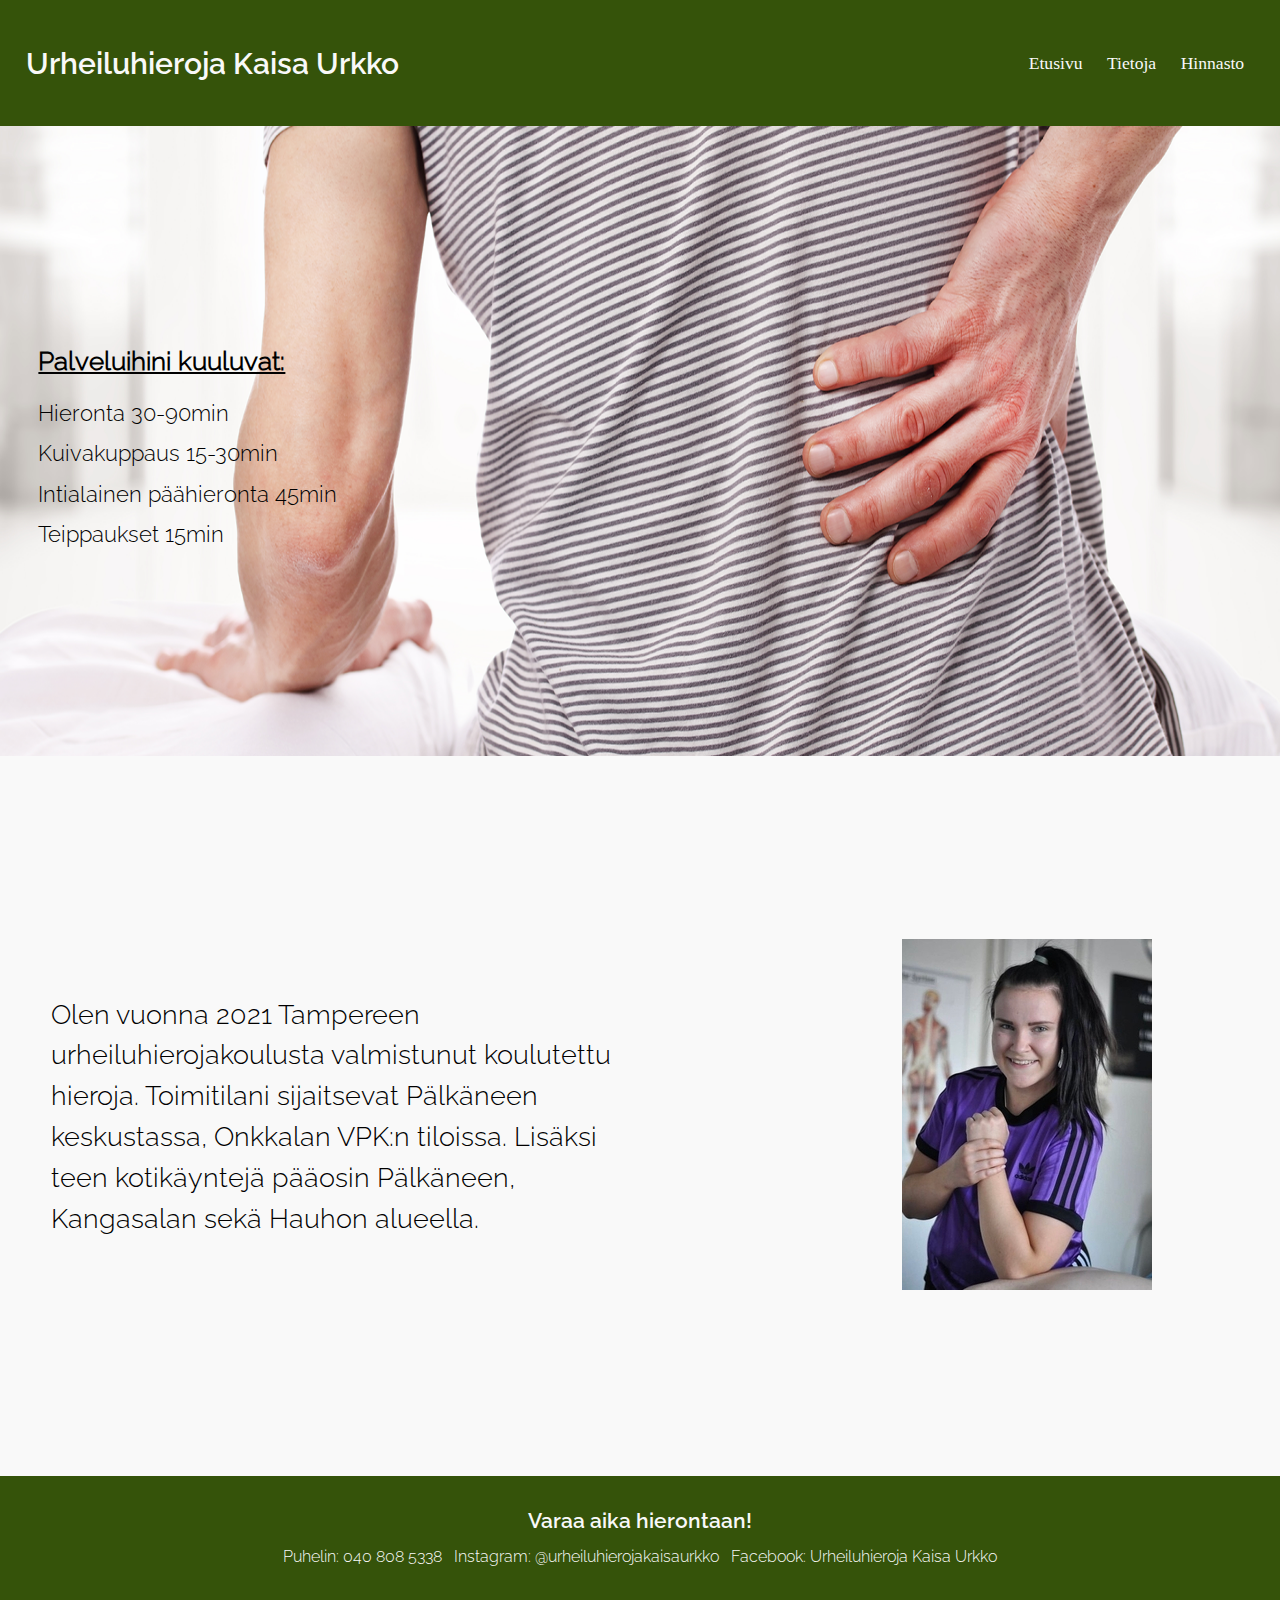
==== index.html @ a1ca1c5d "First update" ====
<!DOCTYPE html>
<html>
    <head>
        <meta name="viewport" content="width=device-width, initial-scale=1.0">
        <link rel="stylesheet" href="styles.css">
        <title>Urheiluhieroja Kaisa Urkko</title>
    </head>
    <body>
        <div id="navBar">
            <h1 id="main-title">Urheiluhieroja Kaisa Urkko</h1>
                <div id="navBarItems">
                    <a class="active" href="./index.html" id="navBarItem">Etusivu</a>
                    <a href="./Tietoja.html" id="navBarItem";>Tietoja</a>
                    <a href="./Hinnasto.html" id="navBarItem" >Hinnasto</a>
                </div>
        </div>
        <div id="banner">
            <div id="banner-list">
                <h3 id="banner-list-title"><u>Palveluihini kuuluvat:</u></h3>
                <p id="banner-list-text">Hieronta 30-90min<br>Kuivakuppaus 15-30min<br>Intialainen päähieronta 45min<br>Teippaukset 15min</p>
            </div>
        </div>
        <div id="text-area">
            <p id="left-text">Olen vuonna 2021 Tampereen urheiluhierojakoulusta valmistunut koulutettu hieroja. Toimitilani sijaitsevat Pälkäneen keskustassa, Onkkalan VPK:n tiloissa. Lisäksi teen kotikäyntejä pääosin Pälkäneen, Kangasalan sekä Hauhon alueella.</p>
            <div id="kaisa-photo">
                <img src="img/kaisa-1.jpg" alt="">
            </div>
        </div>
        <div id="footer">
            <div id="footer-text">
                <h3 id="footer-title">Varaa aika hierontaan!</h3>
                <p id="footer-text-items">Puhelin: 040 808 5338&nbsp&nbsp&nbspInstagram: @urheiluhierojakaisaurkko&nbsp&nbsp&nbspFacebook: Urheiluhieroja Kaisa Urkko</p>
            </div>
        </div>
    </body>
</html>
---- styles.css ----
* {
    margin: 0;
    padding: 0;
}

@media only screen and (min-width: 767px) {
    #navBar {
        width: 100%;
        height: 10vh;
        background-color: #35530a;
        display: table;
    }

    #main-title {
        display: table-cell;
        vertical-align: middle;
        padding-inline-start: 2.2vw;
        font-size: 1.6rem;
        min-width: 50vw;
        font-family: raleway_semibold;
        color: #f9f9f9;
    }
    
    #navBarItems {
        display: table-cell;
        vertical-align: middle;
        text-align: right;
        padding-inline-end: 2.2vw;
    }

    #navBarItem {
        padding-inline: 0.8vw;
        color: #f9f9f9;
        text-decoration: none;
    }

    #banner {
        background-image: url(img/banner-photo.png);
        background-size: 100% 110%;
        width: 100%;
        height: 40vh;
        display: table;
    }

    #banner-list {
        display: table-cell;
        vertical-align: middle;
        text-align: left;
        padding-inline-start: 3vw;
        line-height: 180%;
        font-size: 1.2rem;
        font-family: raleway_light;
    }

    #banner-list-title {
        line-height: 250%;
    }

    #text-area {
        background-color: #f9f9f9;
        width: 100%;
        height: 60vh;
        display: table;
        table-layout: fixed;
    }

    #left-text {
        display: table-cell;
        vertical-align: middle;
        text-align: left;
        padding-inline-start: 4vw;
        line-height: 150%;
        font-size: 1.5rem;
        font-family: raleway_light;
        width: 45%;
    }

    #kaisa-photo {
        display: table-cell;
        vertical-align: middle;
        text-align: right;
        padding-inline-end: 10vw;
        object-position: center;
    }

    #footer {
        display: table;
        width: 100%;
        height: 10vh;
        background-color: #35530a;
        font-family: raleway_light;
    }

    #footer-text {
        display: table-cell;
        text-align: center;
        vertical-align: middle;
        padding-block-end: 2vh;
        font-size: 1rem;
        color: #f9f9f9;
    }

    #footer-title {
        line-height: 250%;
        font-family: raleway_semibold;
        font-size: 1.2rem;
    }

}

@media only screen and (min-width: 1279px) {
    #navBar {
        width: 100%;
        height: 14vh;
        background-color: #35530a;
        display: table;
    }

    #main-title {
        display: table-cell;
        vertical-align: middle;
        padding-inline-start: 2vw;
        font-size: 1.9rem;
        min-width: 50vw;
        font-family: raleway_semibold;
        color: #f9f9f9;
    }
    
    #navBarItems {
        display: table-cell;
        vertical-align: middle;
        text-align: right;
        padding-inline-end: 2vw;
    }

    #navBarItem {
        padding-inline: 0.8vw;
        color: #f9f9f9;
        text-decoration: none;
        font-size: 1.1rem;
    }

    #banner {
        background-image: url(img/banner-photo.png);
        background-size: 100% 120%;
        width: 100%;
        height: 70vh;
        display: table;
    }

    #banner-list {
        display: table-cell;
        vertical-align: middle;
        text-align: left;
        padding-inline-start: 3vw;
        line-height: 180%;
        font-size: 1.4rem;
        font-family: raleway_light;
    }

    #banner-list-title {
        line-height: 250%;
    }

    #text-area {
        background-color: #f9f9f9;
        width: 100%;
        height: 80vh;
        display: table;
        table-layout: fixed;
    }

    #left-text {
        display: table-cell;
        vertical-align: middle;
        text-align: left;
        padding-inline-start: 4vw;
        line-height: 150%;
        font-size: 1.7rem;
        font-family: raleway_light;
        width: 45%;
    }

    #kaisa-photo {
        display: table-cell;
        vertical-align: middle;
        text-align: right;
        padding-inline-end: 10vw;
        object-position: center;
    }

    #footer {
        display: table;
        width: 100%;
        height: 14vh;
        background-color: #35530a;
        font-family: raleway_light;
    }

    #footer-text {
        display: table-cell;
        text-align: center;
        vertical-align: middle;
        font-size: 1.rem;
        color: #f9f9f9;
    }

    #footer-title {
        line-height: 250%;
        font-family: raleway_semibold;
        font-size: 1.3rem;
    }
}

@media only screen and (min-width: 1439px) {
    #navBar {
        width: 100%;
        height: 12vh;
        background-color: #35530a;
        display: table;
    }

    #main-title {
        display: table-cell;
        vertical-align: middle;
        padding-inline-start: 2vw;
        font-size: 2rem;
        min-width: 50vw;
        font-family: raleway_semibold;
        color: #f9f9f9;
    }
    
    #navBarItems {
        display: table-cell;
        vertical-align: middle;
        text-align: right;
        padding-inline-end: 2vw;
    }

    #navBarItem {
        padding-inline: 0.8vw;
        color: #f9f9f9;
        text-decoration: none;
        font-size: 1.2rem;
    }

    #banner {
        background-image: url(img/banner-photo.png);
        background-size: 100% 120%;
        width: 100%;
        height: 60vh;
        display: table;
    }

    #banner-list {
        display: table-cell;
        vertical-align: middle;
        text-align: left;
        padding-inline-start: 3vw;
        line-height: 180%;
        font-size: 1.7rem;
        font-family: raleway_light;
    }

    #banner-list-title {
        line-height: 250%;
    }

    #text-area {
        background-color: #f9f9f9;
        width: 100%;
        height: 60vh;
        display: table;
        table-layout: fixed;
    }

    #left-text {
        display: table-cell;
        vertical-align: middle;
        text-align: left;
        padding-inline-start: 4vw;
        line-height: 150%;
        font-size: 1.8rem;
        font-family: raleway_light;
        width: 45%;
    }

    #kaisa-photo {
        display: table-cell;
        vertical-align: middle;
        text-align: right;
        padding-inline-end: 10vw;
        object-position: center;
    }

    #footer {
        display: table;
        width: 100%;
        height: 10vh;
        background-color: #35530a;
        font-family: raleway_light;
    }

    #footer-text {
        display: table-cell;
        text-align: center;
        vertical-align: middle;
        font-size: 1rem;
        color: #f9f9f9;
    }

    #footer-title {
        line-height: 250%;
        font-family: raleway_semibold;
        font-size: 1.2rem;
    }
}

@media only screen and (min-width: 1919px) {
    #navBar {
        width: 100%;
        height: 14vh;
        background-color: #35530a;
        display: table;
    }

    #main-title {
        display: table-cell;
        vertical-align: middle;
        padding-inline-start: 2vw;
        font-size: 2.4rem;
        min-width: 50vw;
        font-family: raleway_semibold;
        color: #f9f9f9;
    }
    
    #navBarItems {
        display: table-cell;
        vertical-align: middle;
        text-align: right;
        padding-inline-end: 2vw;
    }

    #navBarItem {
        padding-inline: 0.8vw;
        color: #f9f9f9;
        text-decoration: none;
        font-size: 1.5rem;
    }

    #banner {
        background-image: url(img/banner-photo.png);
        background-size: 100% 120%;
        width: 100%;
        height: 60vh;
        display: table;
    }

    #banner-list {
        display: table-cell;
        vertical-align: middle;
        text-align: left;
        padding-inline-start: 3vw;
        line-height: 180%;
        font-size: 2.2rem;
        font-family: raleway_light;
    }

    #banner-list-title {
        line-height: 250%;
    }

    #text-area {
        background-color: #f9f9f9;
        width: 100%;
        height: 50vh;
        display: table;
        table-layout: fixed;
    }

    #left-text {
        display: table-cell;
        vertical-align: middle;
        text-align: left;
        padding-inline-start: 4vw;
        line-height: 150%;
        font-size: 2.3rem;
        font-family: raleway_light;
        width: 45%;
    }

    #kaisa-photo {
        display: table-cell;
        vertical-align: middle;
        text-align: right;
        padding-inline-end: 10vw;
        object-position: center;
    }

    #footer {
        display: table;
        width: 100%;
        height: 14vh;
        background-color: #35530a;
        font-family: raleway_light;
    }

    #footer-text {
        display: table-cell;
        text-align: center;
        vertical-align: middle;
        font-size: 1.4rem;
        color: #f9f9f9;
    }

    #footer-title {
        line-height: 250%;
        font-family: raleway_semibold;
        font-size: 1.8rem;
    }
}

/* Fonts */

@font-face {
    font-family: 'raleway_light';
    src: url('fonts/raleway_font/static/Raleway-Light.ttf');
}

@font-face {
    font-family: 'raleway_semibold';
    src: url('/fonts/raleway_font/static/Raleway-SemiBold.ttf');
}
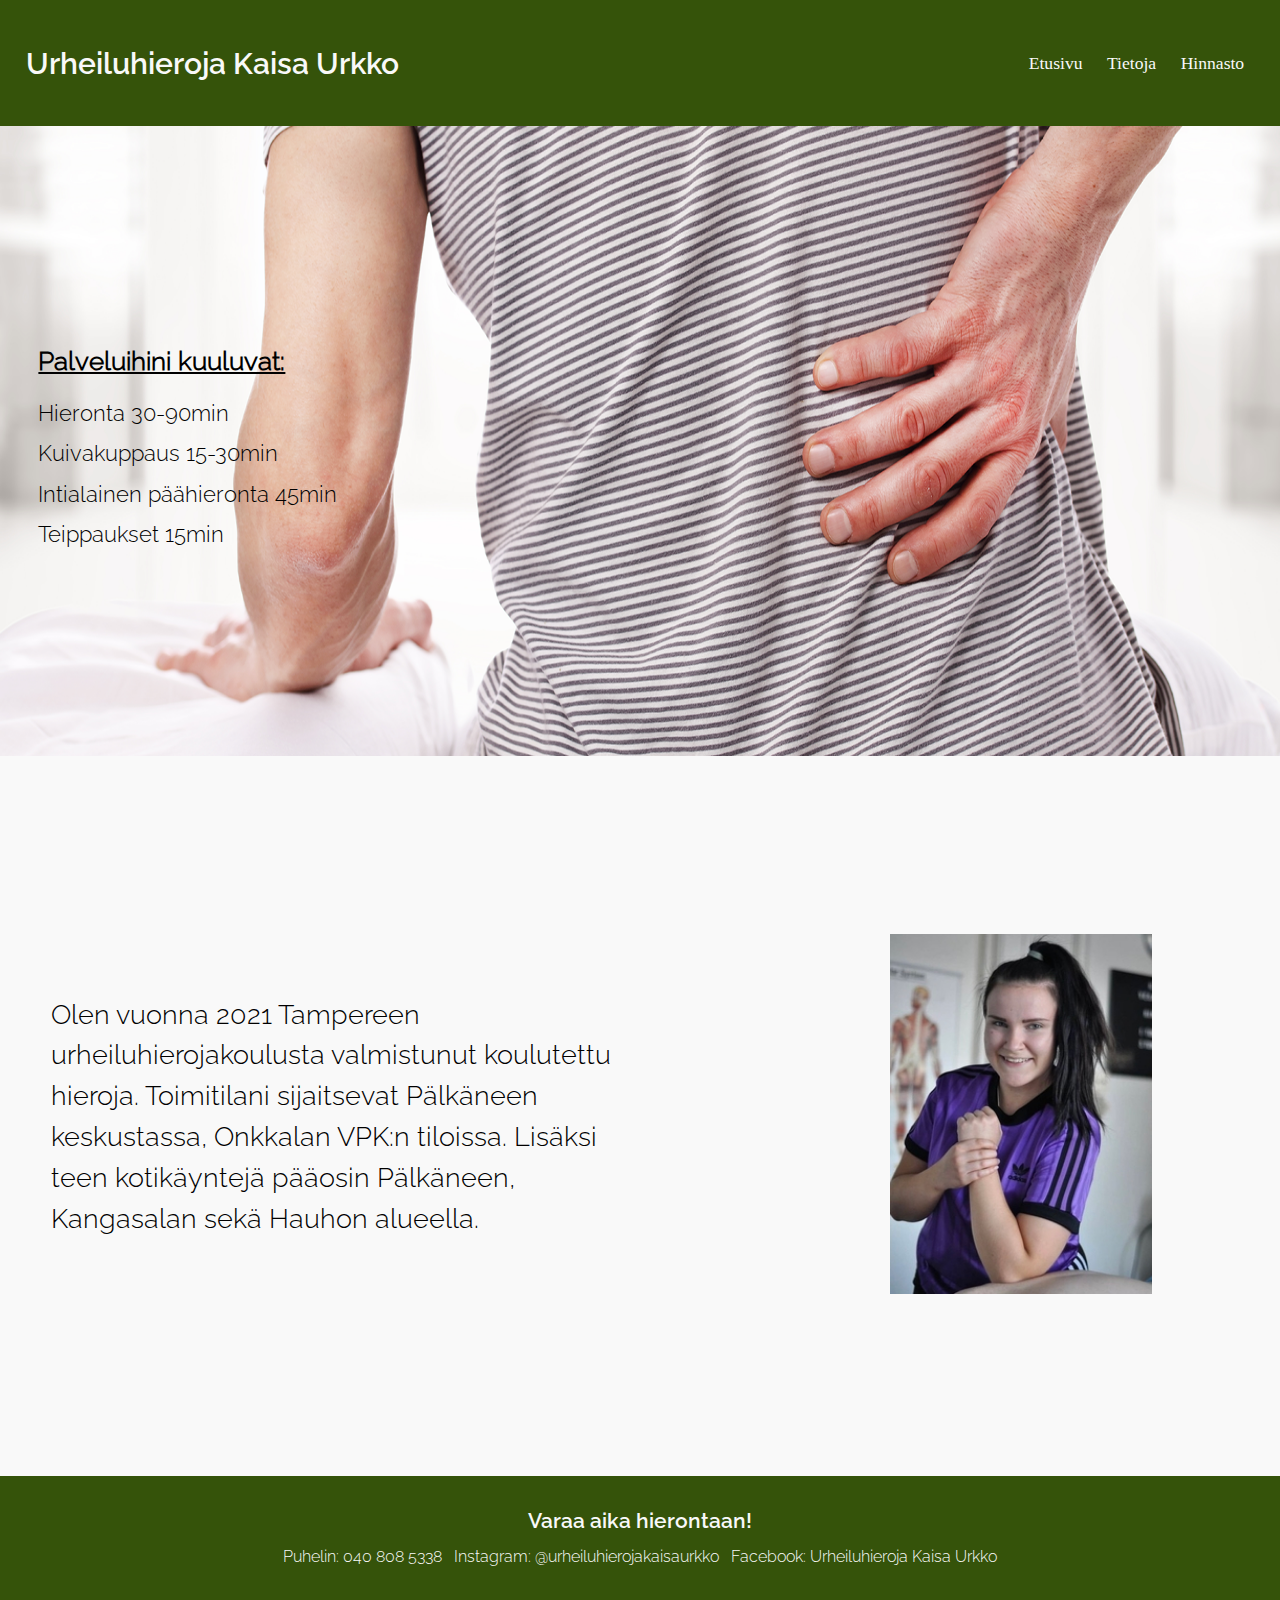
==== commit c7bfefae: "Changes" ====
--- a/index.html
+++ b/index.html
@@ -10,8 +10,8 @@
             <h1 id="main-title">Urheiluhieroja Kaisa Urkko</h1>
                 <div id="navBarItems">
                     <a class="active" href="./index.html" id="navBarItem">Etusivu</a>
-                    <a href="./Tietoja.html" id="navBarItem";>Tietoja</a>
-                    <a href="./Hinnasto.html" id="navBarItem" >Hinnasto</a>
+                    <a href="./about.html" id="navBarItem";>Tietoja</a>
+                    <a href="./pricing.html" id="navBarItem" >Hinnasto</a>
                 </div>
         </div>
         <div id="banner">
@@ -23,7 +23,7 @@
         <div id="text-area">
             <p id="left-text">Olen vuonna 2021 Tampereen urheiluhierojakoulusta valmistunut koulutettu hieroja. Toimitilani sijaitsevat Pälkäneen keskustassa, Onkkalan VPK:n tiloissa. Lisäksi teen kotikäyntejä pääosin Pälkäneen, Kangasalan sekä Hauhon alueella.</p>
             <div id="kaisa-photo">
-                <img src="img/kaisa-1.jpg" alt="">
+                <img src="img/kaisa-1.jpg" alt="" width="50%" height="50%">
             </div>
         </div>
         <div id="footer">
--- a/styles.css
+++ b/styles.css
@@ -1,6 +1,107 @@
 * {
     margin: 0;
     padding: 0;
+}
+
+@media only screen and (max-width: 319px){
+    #navBar {
+        width: 100%;
+        height: 8vh;
+        background-color: #35530a;
+        display: table;
+    }
+
+    #main-title {
+        display: table-cell;
+        vertical-align: middle;
+        padding-inline-start: 3vw;
+        font-size: 1rem;
+        min-width: 50vw;
+        font-family: raleway_semibold;
+        color: #f9f9f9;
+    }
+    
+    #navBarItems {
+        display: table-cell;
+        vertical-align: middle;
+        text-align: right;
+        padding-inline-end: 3vw;
+    }
+
+    #navBarItem {
+        padding-inline: 0.8vw;
+        color: #f9f9f9;
+        text-decoration: none;
+        font-size: 0.8rem;
+    }
+
+    #banner {
+        background-image: url(img/banner-photo.png);
+        background-size: 100% 130%;
+        width: 100%;
+        height: 25vh;
+        display: table;
+    }
+
+    #banner-list {
+        display: table-cell;
+        vertical-align: middle;
+        text-align: left;
+        padding-inline-start: 3vw;
+        line-height: 180%;
+        font-size: 0.8rem;
+        font-family: raleway_light;
+    }
+
+    #banner-list-title {
+        line-height: 250%;
+    }
+
+    #text-area {
+        background-color: #f9f9f9;
+        width: 100%;
+        height: 60vh;
+    }
+
+    #left-text {
+        margin-left: auto;
+        margin-right: auto;
+        text-align: center;
+        line-height: 150%;
+        font-size: 1rem;
+        font-family: raleway_light;
+        padding: 0.8em;
+    }
+
+    #kaisa-photo {
+        display: block;
+        margin-left: auto;
+        margin-right: auto;
+        text-align: center;
+    }
+
+    #footer {
+        display: table;
+        width: 100%;
+        height: 8vh;
+        background-color: #35530a;
+        font-family: raleway_light;
+    }
+
+    #footer-text {
+        display: table-cell;
+        text-align: center;
+        vertical-align: middle;
+        padding-block-end: 2vh;
+        font-size: 0.63rem;
+        color: #f9f9f9;
+    }
+
+    #footer-title {
+        line-height: 250%;
+        font-family: raleway_semibold;
+        font-size: 1rem;
+    }
 }
 
 @media only screen and (min-width: 767px) {
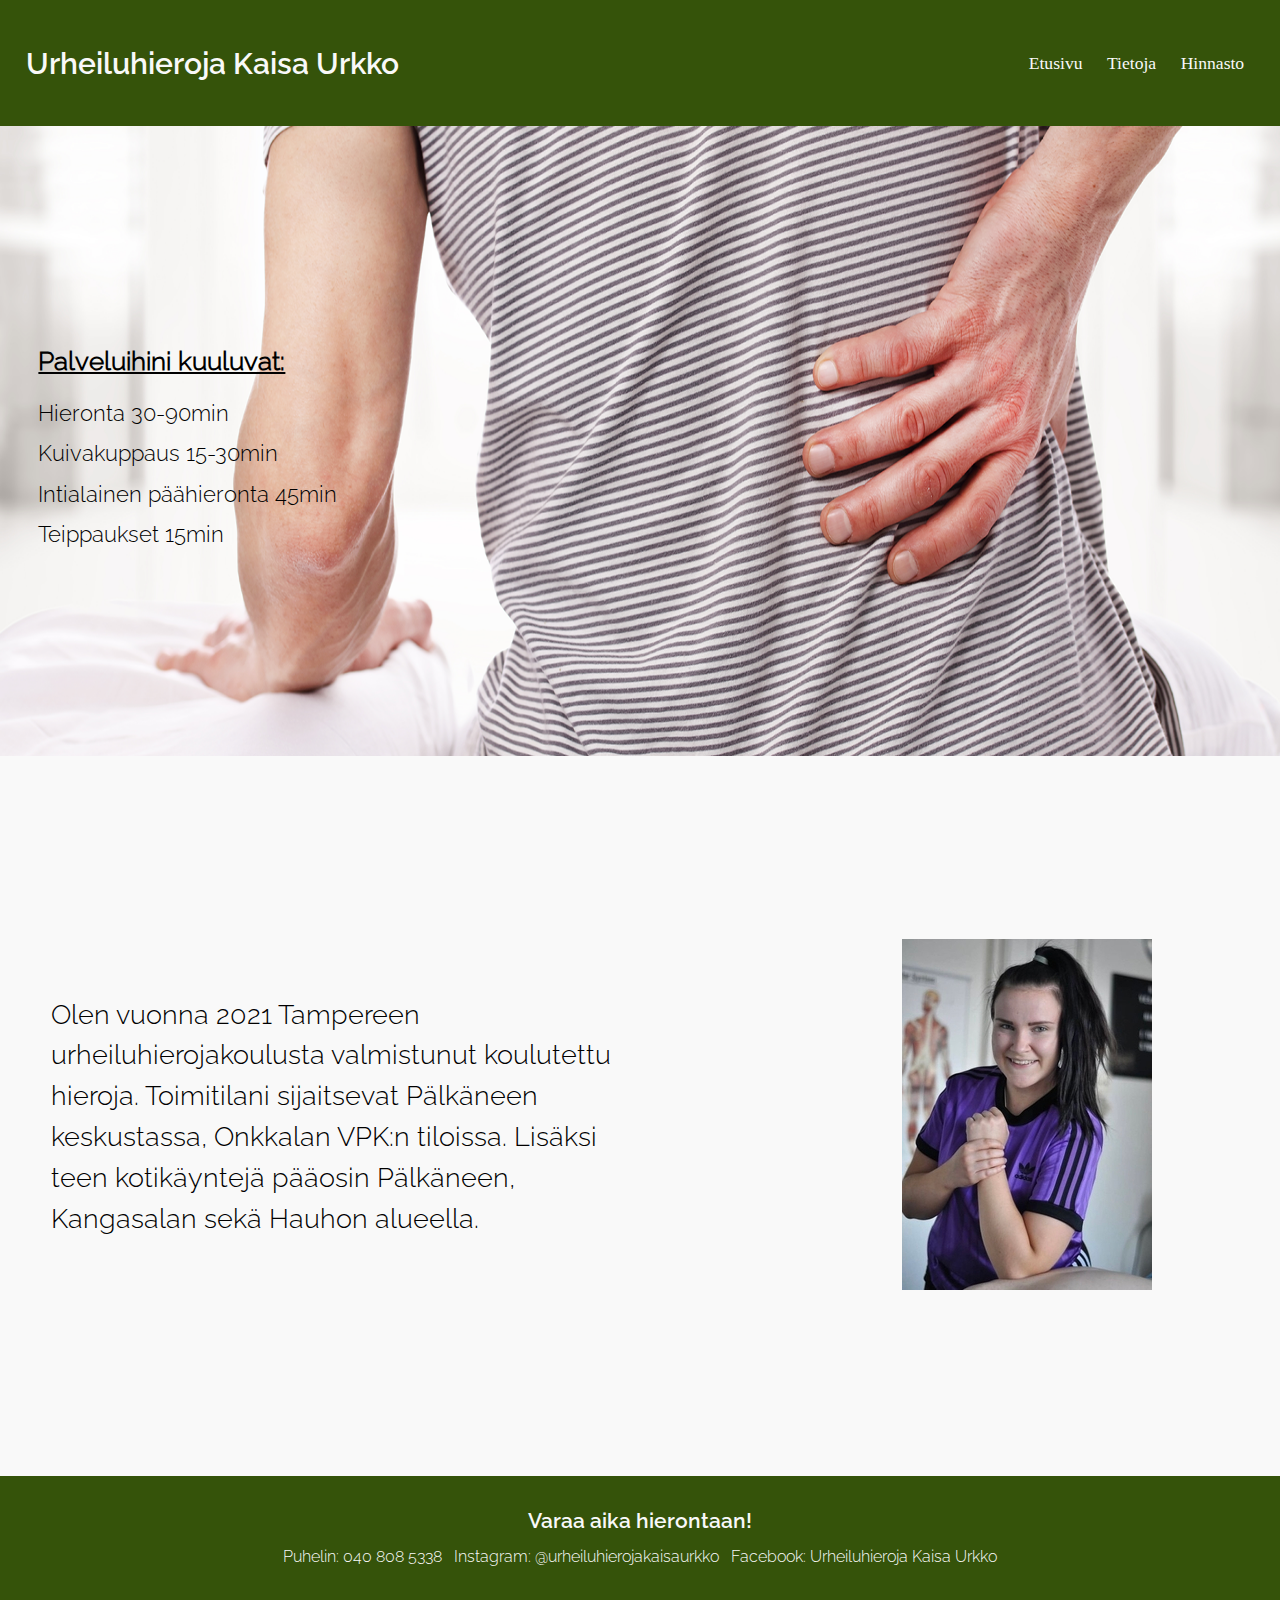
==== commit 88e37ecc: "CSS changes" ====
--- a/index.html
+++ b/index.html
@@ -2,7 +2,7 @@
 <html>
     <head>
         <meta name="viewport" content="width=device-width, initial-scale=1.0">
-        <link rel="stylesheet" href="styles.css">
+        <link rel="stylesheet" type="text/css" href="styles.css">
         <title>Urheiluhieroja Kaisa Urkko</title>
     </head>
     <body>
@@ -23,7 +23,7 @@
         <div id="text-area">
             <p id="left-text">Olen vuonna 2021 Tampereen urheiluhierojakoulusta valmistunut koulutettu hieroja. Toimitilani sijaitsevat Pälkäneen keskustassa, Onkkalan VPK:n tiloissa. Lisäksi teen kotikäyntejä pääosin Pälkäneen, Kangasalan sekä Hauhon alueella.</p>
             <div id="kaisa-photo">
-                <img src="img/kaisa-1.jpg" alt="" width="50%" height="50%">
+                <img src="img/kaisa-1.jpg" alt="">
             </div>
         </div>
         <div id="footer">
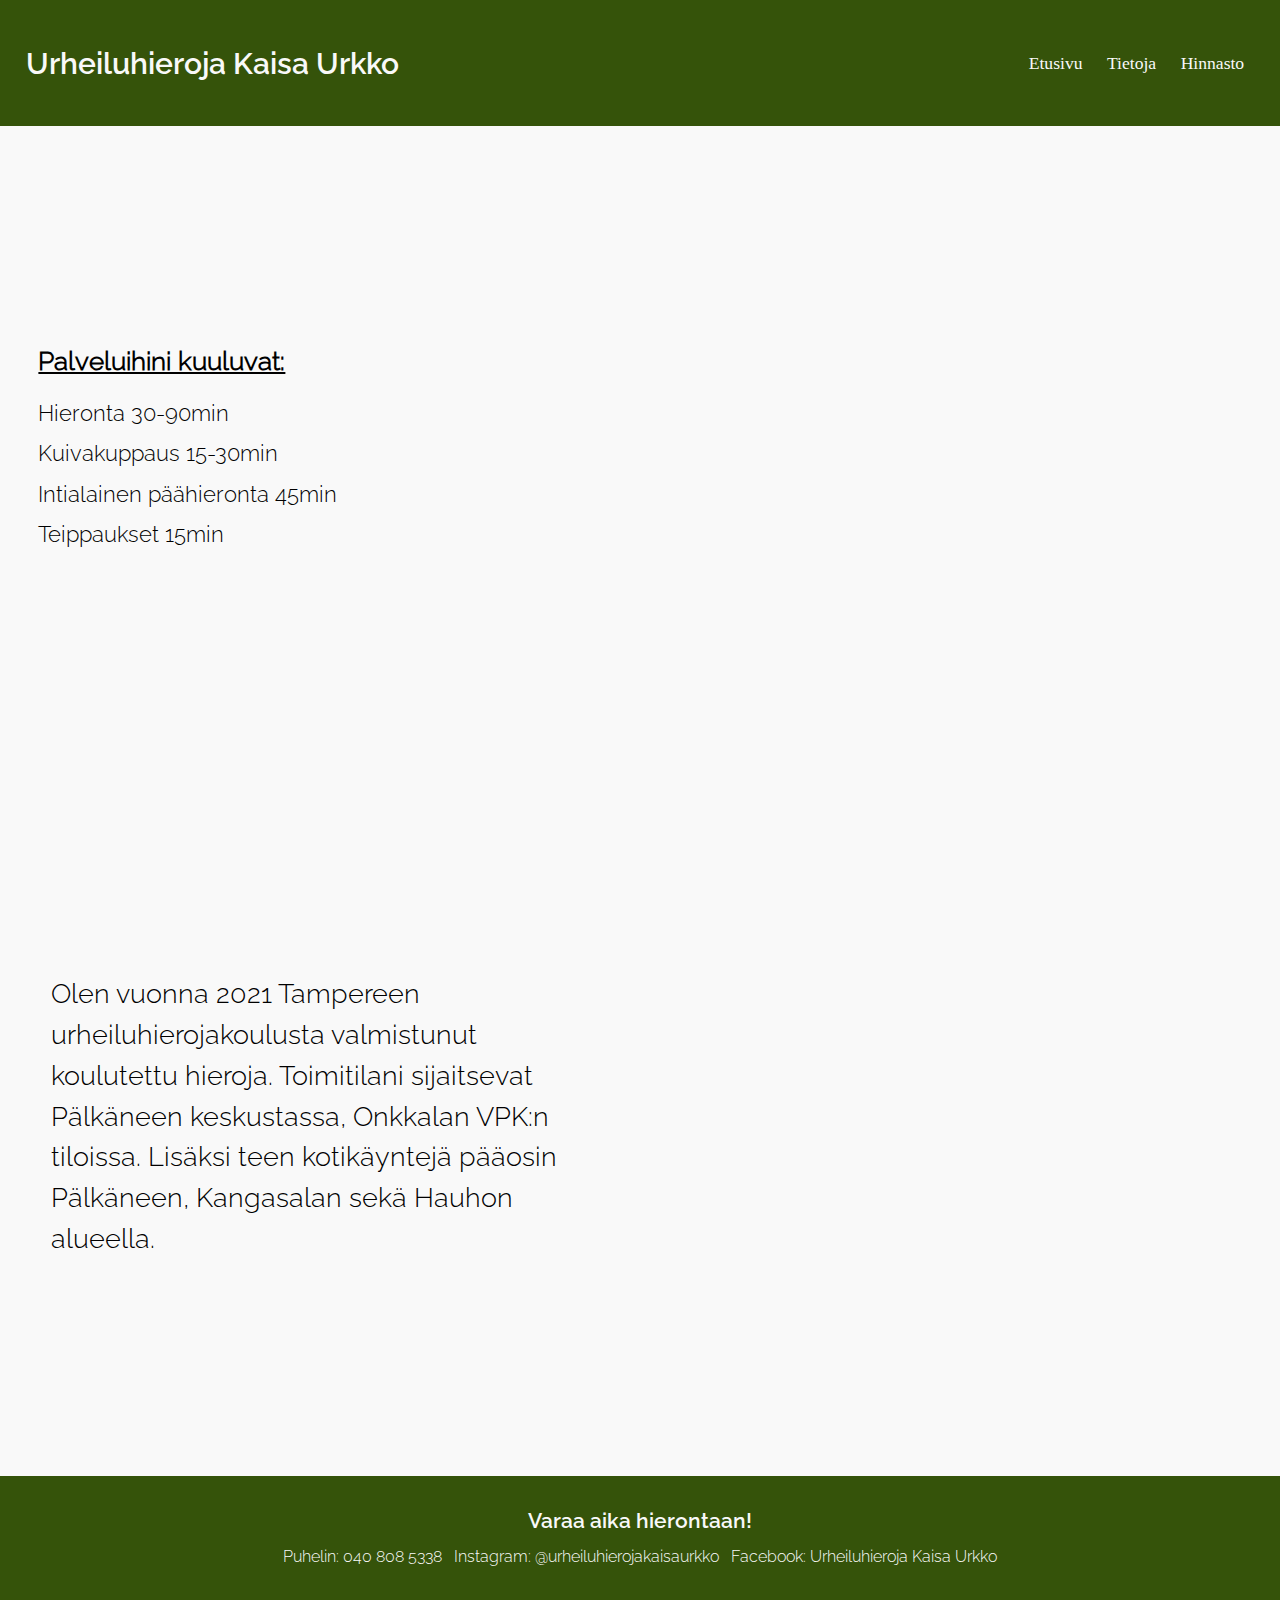
==== commit 2f018e12: "Optimization" ====
--- a/index.html
+++ b/index.html
@@ -9,9 +9,9 @@
         <div id="navBar">
             <h1 id="main-title">Urheiluhieroja Kaisa Urkko</h1>
                 <div id="navBarItems">
-                    <a class="active" href="./index.html" id="navBarItem">Etusivu</a>
-                    <a href="./about.html" id="navBarItem";>Tietoja</a>
-                    <a href="./pricing.html" id="navBarItem" >Hinnasto</a>
+                    <a class="active" href="index.html" id="navBarItem">Etusivu</a>
+                    <a href="about.html" id="navBarItem";>Tietoja</a>
+                    <a href="pricing.html" id="navBarItem" >Hinnasto</a>
                 </div>
         </div>
         <div id="banner">
@@ -23,7 +23,7 @@
         <div id="text-area">
             <p id="left-text">Olen vuonna 2021 Tampereen urheiluhierojakoulusta valmistunut koulutettu hieroja. Toimitilani sijaitsevat Pälkäneen keskustassa, Onkkalan VPK:n tiloissa. Lisäksi teen kotikäyntejä pääosin Pälkäneen, Kangasalan sekä Hauhon alueella.</p>
             <div id="kaisa-photo">
-                <img src="img/kaisa-1.jpg" alt="">
+                <img src="img/kaisa-1.webp" alt="">
             </div>
         </div>
         <div id="footer">
--- a/styles.css
+++ b/styles.css
@@ -3,105 +3,12 @@
     padding: 0;
 }
 
-@media only screen and (max-width: 319px){
-    #navBar {
-        width: 100%;
-        height: 8vh;
-        background-color: #35530a;
-        display: table;
-    }
-
-    #main-title {
-        display: table-cell;
-        vertical-align: middle;
-        padding-inline-start: 3vw;
-        font-size: 1rem;
-        min-width: 50vw;
-        font-family: raleway_semibold;
-        color: #f9f9f9;
-    }
-    
-    #navBarItems {
-        display: table-cell;
-        vertical-align: middle;
-        text-align: right;
-        padding-inline-end: 3vw;
-    }
-
-    #navBarItem {
-        padding-inline: 0.8vw;
-        color: #f9f9f9;
-        text-decoration: none;
-        font-size: 0.8rem;
-    }
-
-    #banner {
-        background-image: url(img/banner-photo.png);
-        background-size: 100% 130%;
-        width: 100%;
-        height: 25vh;
-        display: table;
-    }
-
-    #banner-list {
-        display: table-cell;
-        vertical-align: middle;
-        text-align: left;
-        padding-inline-start: 3vw;
-        line-height: 180%;
-        font-size: 0.8rem;
-        font-family: raleway_light;
-    }
-
-    #banner-list-title {
-        line-height: 250%;
-    }
-
-    #text-area {
-        background-color: #f9f9f9;
-        width: 100%;
-        height: 60vh;
-    }
-
-    #left-text {
-        margin-left: auto;
-        margin-right: auto;
-        text-align: center;
-        line-height: 150%;
-        font-size: 1rem;
-        font-family: raleway_light;
-        padding: 0.8em;
-    }
-
-    #kaisa-photo {
-        display: block;
-        margin-left: auto;
-        margin-right: auto;
-        text-align: center;
-    }
-
-    #footer {
-        display: table;
-        width: 100%;
-        height: 8vh;
-        background-color: #35530a;
-        font-family: raleway_light;
-    }
-
-    #footer-text {
-        display: table-cell;
-        text-align: center;
-        vertical-align: middle;
-        padding-block-end: 2vh;
-        font-size: 0.63rem;
-        color: #f9f9f9;
-    }
-
-    #footer-title {
-        line-height: 250%;
-        font-family: raleway_semibold;
-        font-size: 1rem;
-    }
+body {
+    background-color: #f9f9f9;
+}
+
+@media only screen and (max-width: 767px){
+
 }
 
 @media only screen and (min-width: 767px) {
@@ -118,7 +25,7 @@
         padding-inline-start: 2.2vw;
         font-size: 1.6rem;
         min-width: 50vw;
-        font-family: raleway_semibold;
+        font-family: 'raleway_semibold';
         color: #f9f9f9;
     }
     
@@ -136,7 +43,7 @@
     }
 
     #banner {
-        background-image: url(img/banner-photo.png);
+        background-image: url(img/banner-photo.webp);
         background-size: 100% 110%;
         width: 100%;
         height: 40vh;
@@ -150,7 +57,7 @@
         padding-inline-start: 3vw;
         line-height: 180%;
         font-size: 1.2rem;
-        font-family: raleway_light;
+        font-family: 'raleway_light';
     }
 
     #banner-list-title {
@@ -158,9 +65,8 @@
     }
 
     #text-area {
-        background-color: #f9f9f9;
-        width: 100%;
-        height: 60vh;
+        width: 100%;
+        height: 40vh;
         display: table;
         table-layout: fixed;
     }
@@ -169,10 +75,10 @@
         display: table-cell;
         vertical-align: middle;
         text-align: left;
-        padding-inline-start: 4vw;
+        padding-inline-start: 5vw;
         line-height: 150%;
-        font-size: 1.5rem;
-        font-family: raleway_light;
+        font-size: 1.2rem;
+        font-family: 'raleway_light';
         width: 45%;
     }
 
@@ -180,7 +86,8 @@
         display: table-cell;
         vertical-align: middle;
         text-align: right;
-        padding-inline-end: 10vw;
+        padding-inline-end: 7vw;
+        width: 50%;
         object-position: center;
     }
 
@@ -189,7 +96,7 @@
         width: 100%;
         height: 10vh;
         background-color: #35530a;
-        font-family: raleway_light;
+        font-family: 'raleway_light';
     }
 
     #footer-text {
@@ -203,13 +110,102 @@
 
     #footer-title {
         line-height: 250%;
-        font-family: raleway_semibold;
-        font-size: 1.2rem;
-    }
-
-}
-
-@media only screen and (min-width: 1279px) {
+        font-family: 'raleway_semibold';
+        font-size: 1.2rem;
+    }
+
+    /* About page */
+
+    #info-area {
+        display: table;
+        width: 100%;
+    }
+
+    #prop-photo {
+        display: table-cell;
+        vertical-align: middle;
+        float: left;
+        width: 50%;
+        padding-inline-start: 5.8vw;
+        padding-bottom: 11vh;
+    }
+
+    #header {
+        display: table-cell;
+        width: 39%;
+        text-align: center;
+        float: right;
+        padding-inline-end: 5vw;
+        padding-block-start: 5vh;
+    }
+
+    #about-title {
+        font-size: 2.8rem;
+        font-family: 'raleway_semibold';
+    }
+
+    #about-text-1 {
+        line-height: 200%;
+        font-family: 'raleway_light';
+        padding-block-start: 4vh;
+        font-size: 0.9rem;
+    }
+
+    /* Pricing page */
+
+    #title-text {
+        font-size: 2.2rem;
+        font-family: 'raleway_semibold';
+        text-align: center;
+        padding-block-start: 3vh;
+    }
+
+    #box-table {
+        width: 100%;
+        padding-inline: 1vw;
+        border-spacing: 2vw;
+        padding-block-start: 2vh;
+    }
+
+    #box {
+        background-color: #35530a;
+        color: #f9f9f9;
+        width: 25%;
+        vertical-align: top;
+    }
+
+    #box-title {
+        width: 100%;
+        height: 10%;
+        font-family: 'raleway_semibold';
+        padding-block-start: 1.5vh;
+        font-size: 1.2rem;
+    }
+
+    #info {
+        display: table;
+        width: 100%;
+        line-height: 150%;
+        padding-block-start: 1vh;
+    }
+
+    #box-left {
+        float: left;
+        font-family: 'raleway_light';
+        font-size: 1.2rem;
+    }
+
+    #box-right {
+        float: right;
+        font-family: 'raleway_light';
+        font-size: 1.2rem;  
+    }
+}
+
+@media only screen and (min-width: 1023px) {
+
+    /* Navigation bar */
+
     #navBar {
         width: 100%;
         height: 14vh;
@@ -223,7 +219,7 @@
         padding-inline-start: 2vw;
         font-size: 1.9rem;
         min-width: 50vw;
-        font-family: raleway_semibold;
+        font-family: 'raleway_semibold';
         color: #f9f9f9;
     }
     
@@ -241,8 +237,10 @@
         font-size: 1.1rem;
     }
 
+    /* Main page */
+
     #banner {
-        background-image: url(img/banner-photo.png);
+        background-image: url(img/banner-photo.webp);
         background-size: 100% 120%;
         width: 100%;
         height: 70vh;
@@ -256,7 +254,7 @@
         padding-inline-start: 3vw;
         line-height: 180%;
         font-size: 1.4rem;
-        font-family: raleway_light;
+        font-family: 'raleway_light';
     }
 
     #banner-list-title {
@@ -264,7 +262,6 @@
     }
 
     #text-area {
-        background-color: #f9f9f9;
         width: 100%;
         height: 80vh;
         display: table;
@@ -278,7 +275,7 @@
         padding-inline-start: 4vw;
         line-height: 150%;
         font-size: 1.7rem;
-        font-family: raleway_light;
+        font-family: 'raleway_light';
         width: 45%;
     }
 
@@ -295,7 +292,7 @@
         width: 100%;
         height: 14vh;
         background-color: #35530a;
-        font-family: raleway_light;
+        font-family: 'raleway_light';
     }
 
     #footer-text {
@@ -308,8 +305,93 @@
 
     #footer-title {
         line-height: 250%;
-        font-family: raleway_semibold;
+        font-family: 'raleway_semibold';
         font-size: 1.3rem;
+    }
+
+    /* About page */
+
+    #info-area {
+        display: table;
+        width: 100%;
+    }
+
+    #prop-photo {
+        display: table-cell;
+        float: left;
+        width: 35%;
+        padding-inline-start: 5.8vw;
+        padding-block-start: 7.8vh;
+    }
+
+    #header {
+        display: table-cell;
+        width: 50%;
+        float: right;
+        padding-inline-end: 5vw;
+        padding-block-start: 5vh;
+    }
+
+    #about-title {
+        text-align: center;
+        font-size: 3.5rem;
+        font-family: 'raleway_semibold';
+    }
+
+    #about-text {
+        width: 50vw;
+        line-height: 180%;
+        font-family: 'raleway_light';
+        padding-block-start: 5vh;
+        font-size: 1.1rem;
+    }
+
+    /* Pricing page */
+
+    #title-text {
+        font-size: 2.2rem;
+        font-family: 'raleway_semibold';
+        text-align: center;
+        padding-block-start: 3vh;
+    }
+
+    #box-table {
+        width: 100%;
+        padding-inline: 1vw;
+        border-spacing: 2vw;
+    }
+
+    #box {
+        background-color: #35530a;
+        color: #f9f9f9;
+        width: 25%;
+        vertical-align: top;
+    }
+
+    #box-title {
+        width: 100%;
+        height: 10%;
+        font-family: 'raleway_semibold';
+        padding-block-start: 2vh;
+        font-size: 1.2rem;
+    }
+
+    #info {
+        display: table;
+        width: 100%;
+        line-height: 80%;
+    }
+
+    #box-left {
+        float: left;
+        font-family: 'raleway_light';
+        font-size: 1.5rem;
+    }
+
+    #box-right {
+        float: right;
+        font-family: 'raleway_light';
+        font-size: 1.5rem;  
     }
 }
 
@@ -327,7 +409,7 @@
         padding-inline-start: 2vw;
         font-size: 2rem;
         min-width: 50vw;
-        font-family: raleway_semibold;
+        font-family: 'raleway_semibold';
         color: #f9f9f9;
     }
     
@@ -346,7 +428,7 @@
     }
 
     #banner {
-        background-image: url(img/banner-photo.png);
+        background-image: url(img/banner-photo.webp);
         background-size: 100% 120%;
         width: 100%;
         height: 60vh;
@@ -360,7 +442,7 @@
         padding-inline-start: 3vw;
         line-height: 180%;
         font-size: 1.7rem;
-        font-family: raleway_light;
+        font-family: 'raleway_light';
     }
 
     #banner-list-title {
@@ -382,7 +464,7 @@
         padding-inline-start: 4vw;
         line-height: 150%;
         font-size: 1.8rem;
-        font-family: raleway_light;
+        font-family: 'raleway_light';
         width: 45%;
     }
 
@@ -399,7 +481,7 @@
         width: 100%;
         height: 10vh;
         background-color: #35530a;
-        font-family: raleway_light;
+        font-family: 'raleway_light';
     }
 
     #footer-text {
@@ -412,8 +494,56 @@
 
     #footer-title {
         line-height: 250%;
-        font-family: raleway_semibold;
-        font-size: 1.2rem;
+        font-family: 'raleway_semibold';
+        font-size: 1.2rem;
+    }
+
+    /* Pricing page */
+
+    #title-text {
+        font-size: 2.2rem;
+        font-family: 'raleway_semibold';
+        text-align: center;
+        padding-block-start: 3vh;
+    }
+
+    #box-table {
+        width: 100%;
+        padding-inline: 1vw;
+        border-spacing: 2vw;
+    }
+
+    #box {
+        background-color: #35530a;
+        color: #f9f9f9;
+        width: 25%;
+        vertical-align: top;
+    }
+
+    #box-title {
+        width: 100%;
+        height: 10%;
+        font-family: 'raleway_semibold';
+        padding-block-start: 2vh;
+        font-size: 1.2rem;
+    }
+
+    #info {
+        display: table;
+        width: 100%;
+        line-height: 80%;
+    }
+
+    #box-left {
+        float: left;
+        font-family: 'raleway_light';
+        font-size: 1.5rem;
+    }
+
+    #box-right {
+        float: right;
+        font-family: 'raleway_light';
+        font-size: 1.5rem;  
     }
 }
 
@@ -431,7 +561,7 @@
         padding-inline-start: 2vw;
         font-size: 2.4rem;
         min-width: 50vw;
-        font-family: raleway_semibold;
+        font-family: 'raleway_semibold';
         color: #f9f9f9;
     }
     
@@ -450,7 +580,7 @@
     }
 
     #banner {
-        background-image: url(img/banner-photo.png);
+        background-image: url(img/banner-photo.webp);
         background-size: 100% 120%;
         width: 100%;
         height: 60vh;
@@ -464,7 +594,7 @@
         padding-inline-start: 3vw;
         line-height: 180%;
         font-size: 2.2rem;
-        font-family: raleway_light;
+        font-family: 'raleway_light';
     }
 
     #banner-list-title {
@@ -486,7 +616,7 @@
         padding-inline-start: 4vw;
         line-height: 150%;
         font-size: 2.3rem;
-        font-family: raleway_light;
+        font-family: 'raleway_light';
         width: 45%;
     }
 
@@ -503,7 +633,7 @@
         width: 100%;
         height: 14vh;
         background-color: #35530a;
-        font-family: raleway_light;
+        font-family: 'raleway_light';
     }
 
     #footer-text {
@@ -516,7 +646,7 @@
 
     #footer-title {
         line-height: 250%;
-        font-family: raleway_semibold;
+        font-family: 'raleway_semibold';
         font-size: 1.8rem;
     }
 }
@@ -525,10 +655,10 @@
 
 @font-face {
     font-family: 'raleway_light';
-    src: url('fonts/raleway_font/static/Raleway-Light.ttf');
+    src: url('fonts/Raleway-Light.ttf');
 }
 
 @font-face {
     font-family: 'raleway_semibold';
-    src: url('/fonts/raleway_font/static/Raleway-SemiBold.ttf');
+    src: url('fonts/Raleway-SemiBold.ttf');
 }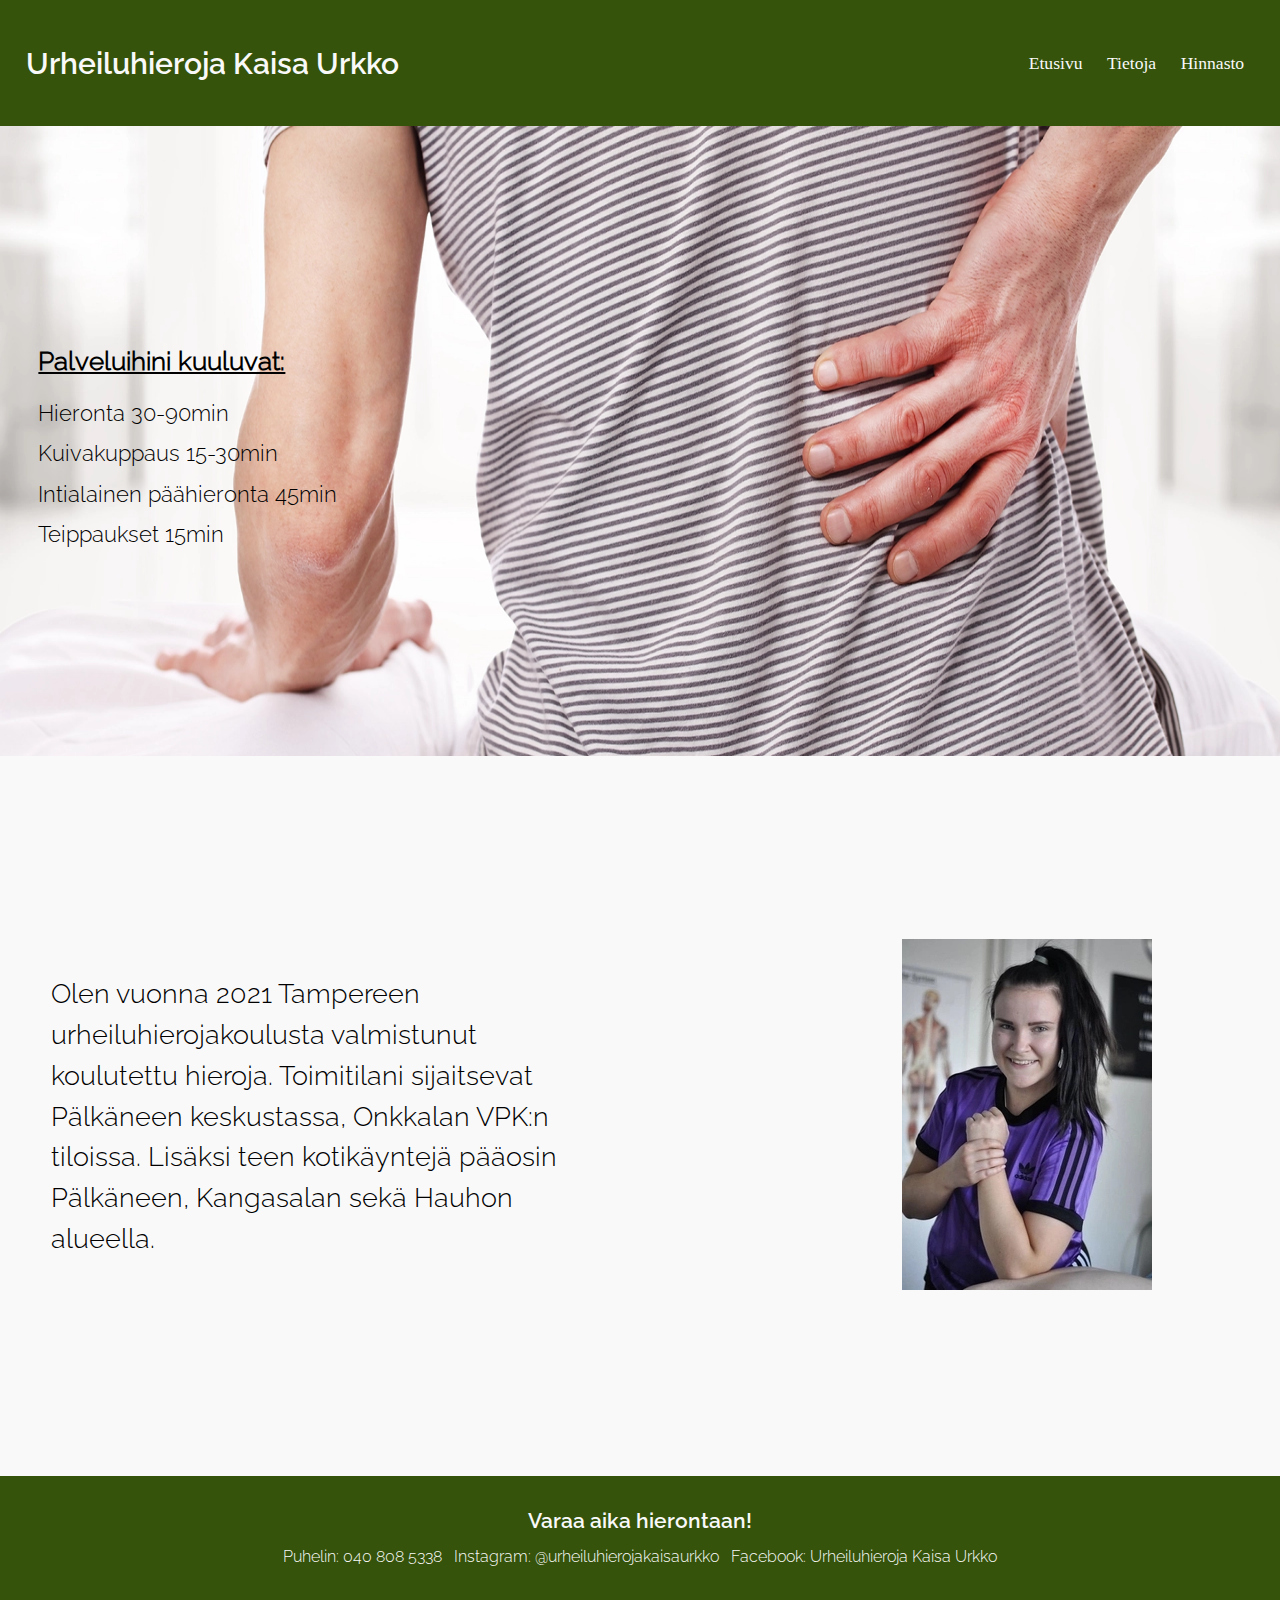
==== commit 355871b9: "Minor changes" ====
--- a/index.html
+++ b/index.html
@@ -2,6 +2,8 @@
 <html>
     <head>
         <meta name="viewport" content="width=device-width, initial-scale=1.0">
+        <link rel="preload" href="fonts/Raleway-Light.ttf" as="font" />
+        <link rel="preload" href="fonts/Raleway-SemiBold.ttf" as="font" />
         <link rel="stylesheet" type="text/css" href="styles.css">
         <title>Urheiluhieroja Kaisa Urkko</title>
     </head>
@@ -10,8 +12,8 @@
             <h1 id="main-title">Urheiluhieroja Kaisa Urkko</h1>
                 <div id="navBarItems">
                     <a class="active" href="index.html" id="navBarItem">Etusivu</a>
-                    <a href="about.html" id="navBarItem";>Tietoja</a>
-                    <a href="pricing.html" id="navBarItem" >Hinnasto</a>
+                    <a href="about.html" id="navBarItem">Tietoja</a>
+                    <a href="pricing.html" id="navBarItem">Hinnasto</a>
                 </div>
         </div>
         <div id="banner">
@@ -29,7 +31,7 @@
         <div id="footer">
             <div id="footer-text">
                 <h3 id="footer-title">Varaa aika hierontaan!</h3>
-                <p id="footer-text-items">Puhelin: 040 808 5338&nbsp&nbsp&nbspInstagram: @urheiluhierojakaisaurkko&nbsp&nbsp&nbspFacebook: Urheiluhieroja Kaisa Urkko</p>
+                <p id="footer-text-items">Puhelin: 040 808 5338&nbsp;&nbsp;&nbsp;Instagram: @urheiluhierojakaisaurkko&nbsp;&nbsp;&nbsp;Facebook: Urheiluhieroja Kaisa Urkko</p>
             </div>
         </div>
     </body>
--- a/styles.css
+++ b/styles.css
@@ -8,7 +8,195 @@
 }
 
 @media only screen and (max-width: 767px){
-
+    #navBar {
+        width: 100%;
+        height: 10vh;
+        background-color: #35530a;
+        display: table;
+    }
+
+    #main-title {
+        display: table-cell;
+        vertical-align: middle;
+        padding-inline-start: 2.2vw;
+        font-size: 0.9rem;
+        min-width: 50vw;
+        font-family: 'raleway_semibold';
+        color: #f9f9f9;
+    }
+    
+    #navBarItems {
+        display: table-cell;
+        vertical-align: middle;
+        text-align: right;
+        padding-inline-end: 2.2vw;
+    }
+
+    #navBarItem {
+        padding-inline: 0.8vw;
+        color: #f9f9f9;
+        text-decoration: none;
+        font-size: 0.6rem;
+    }
+
+    #banner {
+        background-image: url(img/banner-photo.webp);
+        background-size: 100% 100%;
+        width: 100%;
+        height: 32vh;
+        display: table;
+    }
+
+    #banner-list {
+        display: table-cell;
+        vertical-align: middle;
+        text-align: left;
+        padding-inline-start: 3vw;
+        line-height: 180%;
+        font-size: 0.9rem;
+        font-family: 'raleway_light';
+    }
+
+    #banner-list-title {
+        line-height: 250%;
+    }
+
+    #text-area {
+        width: 100%;
+        height: 45vh;
+        display: table;
+        table-layout: fixed;
+    }
+
+    #left-text {
+        display: table-cell;
+        vertical-align: middle;
+        text-align: center;
+        line-height: 200%;
+        font-size: 0.9rem;
+        font-family: 'raleway_light';
+        padding-inline: 8vw;
+    }
+
+    #kaisa-photo {
+        display: none;
+    }
+
+    #footer {
+        display: table;
+        width: 100%;
+        height: 10vh;
+        margin-top: 5vh;
+        background-color: #35530a;
+        font-family: 'raleway_light';
+    }
+
+    #footer-text {
+        display: table-cell;
+        text-align: center;
+        vertical-align: middle;
+        padding-block-end: 2vh;
+        line-height: 150%;
+        font-size: 0.65rem;
+        color: #f9f9f9;
+        padding-inline: 2vw;
+    }
+
+    #footer-title {
+        line-height: 250%;
+        font-family: 'raleway_semibold';
+        font-size: 1rem;
+    }
+
+    /* About page */
+
+    #info-area {
+        display: block;
+        width: 100%;
+    }
+
+    #prop-photo {
+        display: none;
+    }
+
+    #header {
+        margin-left: auto;
+        margin-right: auto;
+        margin-top: 3vh;
+        text-align: center;
+        width: 80%;
+    }
+
+    #about-title {
+        font-size: 2.5rem;
+        font-family: 'raleway_semibold';
+    }
+
+    #about-text {
+        line-height: 190%;
+        font-family: 'raleway_light';
+        margin-top: 2vh;
+        font-size: 1rem;
+    }
+
+    #prop-photo2 {
+        width: 80%;
+        margin-left: auto;
+        margin-right: auto;
+        margin-top: 4vh;
+        padding-bottom: 4vh;
+        text-align: center;
+    }
+
+    /* Pricing page */
+
+    #title-text {
+        font-size: 2.2rem;
+        font-family: 'raleway_semibold';
+        text-align: center;
+        padding-block-start: 3vh;
+    }
+
+    #box-table {
+        width: 100%;
+        padding-inline: 1vw;
+        border-spacing: 2vw;
+        padding-block-start: 2vh;
+    }
+
+    #box {
+        background-color: #35530a;
+        color: #f9f9f9;
+        width: 25%;
+        vertical-align: top;
+    }
+
+    #box-title {
+        width: 100%;
+        height: 10%;
+        font-family: 'raleway_semibold';
+        padding-block-start: 1.5vh;
+        font-size: 1.2rem;
+    }
+
+    #info {
+        display: table;
+        width: 100%;
+        line-height: 150%;
+        padding-block-start: 1vh;
+    }
+
+    #box-left {
+        float: left;
+        font-family: 'raleway_light';
+        font-size: 1.2rem;
+    }
+
+    #box-right {
+        float: right;
+        font-family: 'raleway_light';
+        font-size: 1.2rem;  
+    }
 }
 
 @media only screen and (min-width: 767px) {
@@ -117,38 +305,40 @@
     /* About page */
 
     #info-area {
-        display: table;
+        display: block;
         width: 100%;
     }
 
     #prop-photo {
-        display: table-cell;
-        vertical-align: middle;
-        float: left;
-        width: 50%;
-        padding-inline-start: 5.8vw;
-        padding-bottom: 11vh;
+        display: none;
     }
 
     #header {
-        display: table-cell;
-        width: 39%;
-        text-align: center;
-        float: right;
-        padding-inline-end: 5vw;
-        padding-block-start: 5vh;
+        margin-left: auto;
+        margin-right: auto;
+        margin-top: 5vh;
+        text-align: center;
+        width: 80%;
     }
 
     #about-title {
-        font-size: 2.8rem;
-        font-family: 'raleway_semibold';
-    }
-
-    #about-text-1 {
+        font-size: 3.5rem;
+        font-family: 'raleway_semibold';
+    }
+
+    #about-text {
         line-height: 200%;
         font-family: 'raleway_light';
-        padding-block-start: 4vh;
-        font-size: 0.9rem;
+        margin-top: 2vh;
+        font-size: 1.2rem;
+    }
+
+    #prop-photo2 {
+        width: 60%;
+        margin-left: auto;
+        margin-right: auto;
+        margin-top: 4vh;
+        text-align: center;
     }
 
     /* Pricing page */
@@ -321,6 +511,198 @@
         float: left;
         width: 35%;
         padding-inline-start: 5.8vw;
+        padding-block-start: 18vh;
+    }
+
+    #header {
+        display: table-cell;
+        width: 54%;
+        float: right;
+        padding-inline-end: 5vw;
+        padding-block-start: 5vh;
+    }
+
+    #about-title {
+        text-align: center;
+        font-size: 3.5rem;
+        font-family: 'raleway_semibold';
+    }
+
+    #about-text {
+        line-height: 200%;
+        font-family: 'raleway_light';
+        padding-block-start: 5vh;
+        font-size: 1rem;
+    }
+
+    #prop-photo2 {
+        display: none;
+    }
+
+    /* Pricing page */
+
+    #title-text {
+        font-size: 2.2rem;
+        font-family: 'raleway_semibold';
+        text-align: center;
+        padding-block-start: 3vh;
+    }
+
+    #box-table {
+        width: 100%;
+        padding-inline: 1vw;
+        border-spacing: 2vw;
+    }
+
+    #box {
+        background-color: #35530a;
+        color: #f9f9f9;
+        width: 25%;
+        vertical-align: top;
+    }
+
+    #box-title {
+        width: 100%;
+        height: 10%;
+        font-family: 'raleway_semibold';
+        padding-block-start: 2vh;
+        font-size: 1.2rem;
+    }
+
+    #info {
+        display: table;
+        width: 100%;
+        line-height: 80%;
+    }
+
+    #box-left {
+        float: left;
+        font-family: 'raleway_light';
+        font-size: 1.5rem;
+    }
+
+    #box-right {
+        float: right;
+        font-family: 'raleway_light';
+        font-size: 1.5rem;  
+    }
+}
+
+@media only screen and (min-width: 1439px) {
+    #navBar {
+        width: 100%;
+        height: 12vh;
+        background-color: #35530a;
+        display: table;
+    }
+
+    #main-title {
+        display: table-cell;
+        vertical-align: middle;
+        padding-inline-start: 2vw;
+        font-size: 2rem;
+        min-width: 50vw;
+        font-family: 'raleway_semibold';
+        color: #f9f9f9;
+    }
+    
+    #navBarItems {
+        display: table-cell;
+        vertical-align: middle;
+        text-align: right;
+        padding-inline-end: 2vw;
+    }
+
+    #navBarItem {
+        padding-inline: 0.8vw;
+        color: #f9f9f9;
+        text-decoration: none;
+        font-size: 1.2rem;
+    }
+
+    #banner {
+        background-image: url(img/banner-photo.webp);
+        background-size: 100% 120%;
+        width: 100%;
+        height: 60vh;
+        display: table;
+    }
+
+    #banner-list {
+        display: table-cell;
+        vertical-align: middle;
+        text-align: left;
+        padding-inline-start: 3vw;
+        line-height: 180%;
+        font-size: 1.7rem;
+        font-family: 'raleway_light';
+    }
+
+    #banner-list-title {
+        line-height: 250%;
+    }
+
+    #text-area {
+        background-color: #f9f9f9;
+        width: 100%;
+        height: 60vh;
+        display: table;
+        table-layout: fixed;
+    }
+
+    #left-text {
+        display: table-cell;
+        vertical-align: middle;
+        text-align: left;
+        padding-inline-start: 4vw;
+        line-height: 150%;
+        font-size: 1.8rem;
+        font-family: 'raleway_light';
+        width: 45%;
+    }
+
+    #kaisa-photo {
+        display: table-cell;
+        vertical-align: middle;
+        text-align: right;
+        padding-inline-end: 10vw;
+        object-position: center;
+    }
+
+    #footer {
+        display: table;
+        width: 100%;
+        height: 10vh;
+        background-color: #35530a;
+        font-family: 'raleway_light';
+    }
+
+    #footer-text {
+        display: table-cell;
+        text-align: center;
+        vertical-align: middle;
+        font-size: 1rem;
+        color: #f9f9f9;
+    }
+
+    #footer-title {
+        line-height: 250%;
+        font-family: 'raleway_semibold';
+        font-size: 1.2rem;
+    }
+
+    /* About page */
+
+    #info-area {
+        display: table;
+        width: 100%;
+    }
+
+    #prop-photo {
+        display: table-cell;
+        float: left;
+        width: 35%;
+        padding-inline-start: 5.8vw;
         padding-block-start: 7.8vh;
     }
 
@@ -334,7 +716,7 @@
 
     #about-title {
         text-align: center;
-        font-size: 3.5rem;
+        font-size: 3.6rem;
         font-family: 'raleway_semibold';
     }
 
@@ -343,159 +725,11 @@
         line-height: 180%;
         font-family: 'raleway_light';
         padding-block-start: 5vh;
-        font-size: 1.1rem;
-    }
-
-    /* Pricing page */
-
-    #title-text {
-        font-size: 2.2rem;
-        font-family: 'raleway_semibold';
-        text-align: center;
-        padding-block-start: 3vh;
-    }
-
-    #box-table {
-        width: 100%;
-        padding-inline: 1vw;
-        border-spacing: 2vw;
-    }
-
-    #box {
-        background-color: #35530a;
-        color: #f9f9f9;
-        width: 25%;
-        vertical-align: top;
-    }
-
-    #box-title {
-        width: 100%;
-        height: 10%;
-        font-family: 'raleway_semibold';
-        padding-block-start: 2vh;
-        font-size: 1.2rem;
-    }
-
-    #info {
-        display: table;
-        width: 100%;
-        line-height: 80%;
-    }
-
-    #box-left {
-        float: left;
-        font-family: 'raleway_light';
-        font-size: 1.5rem;
-    }
-
-    #box-right {
-        float: right;
-        font-family: 'raleway_light';
-        font-size: 1.5rem;  
-    }
-}
-
-@media only screen and (min-width: 1439px) {
-    #navBar {
-        width: 100%;
-        height: 12vh;
-        background-color: #35530a;
-        display: table;
-    }
-
-    #main-title {
-        display: table-cell;
-        vertical-align: middle;
-        padding-inline-start: 2vw;
-        font-size: 2rem;
-        min-width: 50vw;
-        font-family: 'raleway_semibold';
-        color: #f9f9f9;
-    }
-    
-    #navBarItems {
-        display: table-cell;
-        vertical-align: middle;
-        text-align: right;
-        padding-inline-end: 2vw;
-    }
-
-    #navBarItem {
-        padding-inline: 0.8vw;
-        color: #f9f9f9;
-        text-decoration: none;
-        font-size: 1.2rem;
-    }
-
-    #banner {
-        background-image: url(img/banner-photo.webp);
-        background-size: 100% 120%;
-        width: 100%;
-        height: 60vh;
-        display: table;
-    }
-
-    #banner-list {
-        display: table-cell;
-        vertical-align: middle;
-        text-align: left;
-        padding-inline-start: 3vw;
-        line-height: 180%;
-        font-size: 1.7rem;
-        font-family: 'raleway_light';
-    }
-
-    #banner-list-title {
-        line-height: 250%;
-    }
-
-    #text-area {
-        background-color: #f9f9f9;
-        width: 100%;
-        height: 60vh;
-        display: table;
-        table-layout: fixed;
-    }
-
-    #left-text {
-        display: table-cell;
-        vertical-align: middle;
-        text-align: left;
-        padding-inline-start: 4vw;
-        line-height: 150%;
-        font-size: 1.8rem;
-        font-family: 'raleway_light';
-        width: 45%;
-    }
-
-    #kaisa-photo {
-        display: table-cell;
-        vertical-align: middle;
-        text-align: right;
-        padding-inline-end: 10vw;
-        object-position: center;
-    }
-
-    #footer {
-        display: table;
-        width: 100%;
-        height: 10vh;
-        background-color: #35530a;
-        font-family: 'raleway_light';
-    }
-
-    #footer-text {
-        display: table-cell;
-        text-align: center;
-        vertical-align: middle;
-        font-size: 1rem;
-        color: #f9f9f9;
-    }
-
-    #footer-title {
-        line-height: 250%;
-        font-family: 'raleway_semibold';
-        font-size: 1.2rem;
+        font-size: 1.3rem;
+    }
+
+    #prop-photo2 {
+        display: none;
     }
 
     /* Pricing page */
@@ -649,6 +883,47 @@
         font-family: 'raleway_semibold';
         font-size: 1.8rem;
     }
+
+    /* About page */
+
+    #info-area {
+        display: table;
+        width: 100%;
+    }
+
+    #prop-photo {
+        display: table-cell;
+        float: left;
+        width: 35%;
+        padding-inline-start: 5.8vw;
+        padding-block-start: 7.8vh;
+    }
+
+    #header {
+        display: table-cell;
+        width: 50%;
+        float: right;
+        padding-inline-end: 5vw;
+        padding-block-start: 5vh;
+    }
+
+    #about-title {
+        text-align: center;
+        font-size: 3.8rem;
+        font-family: 'raleway_semibold';
+    }
+
+    #about-text {
+        width: 50vw;
+        line-height: 180%;
+        font-family: 'raleway_light';
+        padding-block-start: 5vh;
+        font-size: 1.5rem;
+    }
+
+    #prop-photo2 {
+        display: none;
+    }
 }
 
 /* Fonts */
@@ -656,9 +931,11 @@
 @font-face {
     font-family: 'raleway_light';
     src: url('fonts/Raleway-Light.ttf');
+    font-display: swap;
 }
 
 @font-face {
     font-family: 'raleway_semibold';
     src: url('fonts/Raleway-SemiBold.ttf');
+    font-display: swap;
 }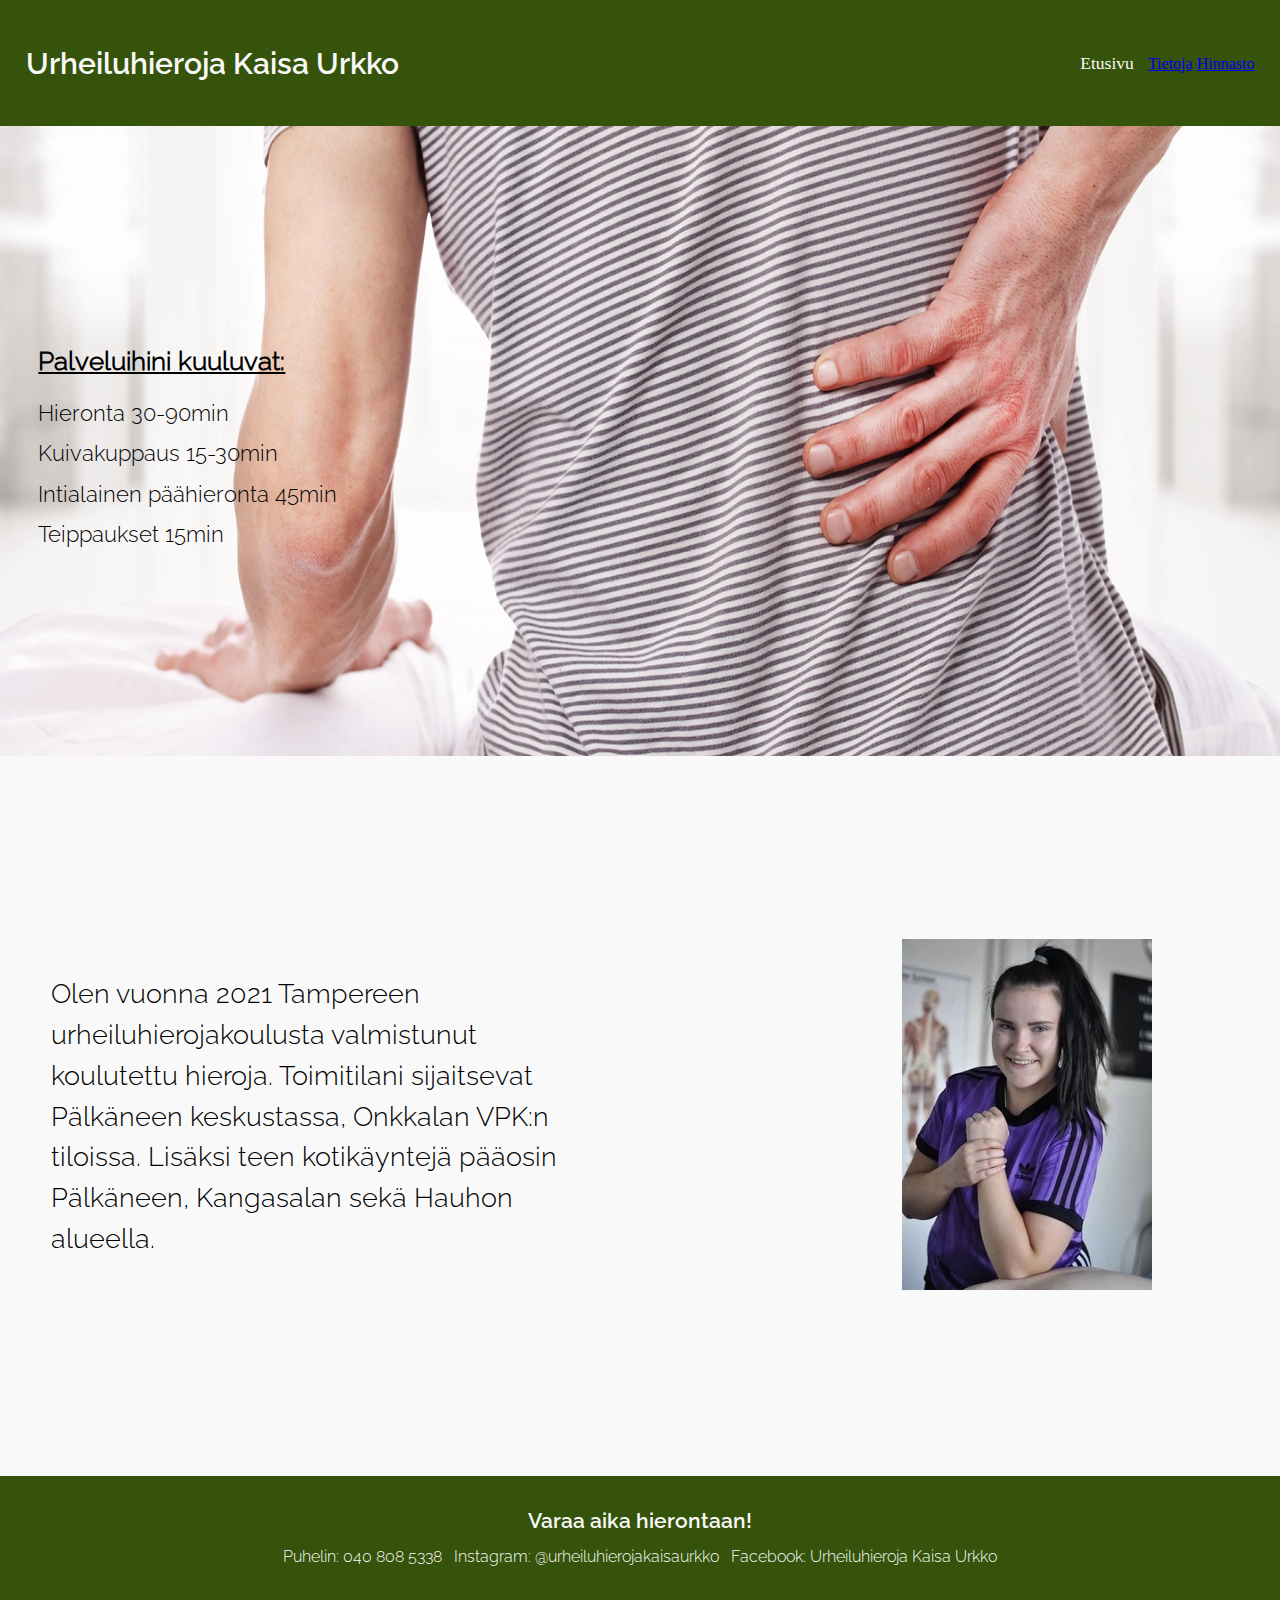
==== commit 963b9aa6: "Minor changes" ====
--- a/index.html
+++ b/index.html
@@ -1,5 +1,5 @@
 <!DOCTYPE html>
-<html>
+<html lang="fi">
     <head>
         <meta name="viewport" content="width=device-width, initial-scale=1.0">
         <link rel="preload" href="fonts/Raleway-Light.ttf" as="font" />
@@ -12,8 +12,8 @@
             <h1 id="main-title">Urheiluhieroja Kaisa Urkko</h1>
                 <div id="navBarItems">
                     <a class="active" href="index.html" id="navBarItem">Etusivu</a>
-                    <a href="about.html" id="navBarItem">Tietoja</a>
-                    <a href="pricing.html" id="navBarItem">Hinnasto</a>
+                    <a href="about.html" id="navBarItem2">Tietoja</a>
+                    <a href="pricing.html" id="navBarItem3">Hinnasto</a>
                 </div>
         </div>
         <div id="banner">
--- a/styles.css
+++ b/styles.css
@@ -39,6 +39,20 @@
         font-size: 0.6rem;
     }
 
+    #navBarItem2 {
+        padding-inline: 0.8vw;
+        color: #f9f9f9;
+        text-decoration: none;
+        font-size: 0.6rem;
+    }
+
+    #navBarItem3 {
+        padding-inline: 0.8vw;
+        color: #f9f9f9;
+        text-decoration: none;
+        font-size: 0.6rem;
+    }
+
     #banner {
         background-image: url(img/banner-photo.webp);
         background-size: 100% 100%;
@@ -135,7 +149,7 @@
     #about-text {
         line-height: 190%;
         font-family: 'raleway_light';
-        margin-top: 2vh;
+        margin-top: 3vh;
         font-size: 1rem;
     }
 
@@ -151,50 +165,67 @@
     /* Pricing page */
 
     #title-text {
-        font-size: 2.2rem;
+        font-size: 1.4rem;
         font-family: 'raleway_semibold';
         text-align: center;
         padding-block-start: 3vh;
     }
 
     #box-table {
+        display: none;
         width: 100%;
         padding-inline: 1vw;
         border-spacing: 2vw;
         padding-block-start: 2vh;
     }
 
-    #box {
-        background-color: #35530a;
-        color: #f9f9f9;
-        width: 25%;
-        vertical-align: top;
+    #pricing-box {
+        background-color: #35530a;
+        color: #f9f9f9;
+        width: 80%;
+        min-height: 35vh;
+        margin-left: auto;
+        margin-right: auto;
+        margin-top: 3vh;
+    }
+
+    #pricing-box2 {
+        background-color: #35530a;
+        color: #f9f9f9;
+        width: 80%;
+        min-height: 35vh;
+        margin-left: auto;
+        margin-right: auto;
+        margin-top: 3vh;
+        margin-bottom: 3vh;
     }
 
     #box-title {
         width: 100%;
-        height: 10%;
+        text-align: center;
         font-family: 'raleway_semibold';
         padding-block-start: 1.5vh;
-        font-size: 1.2rem;
+        font-size: 0.9rem;
     }
 
     #info {
         display: table;
         width: 100%;
         line-height: 150%;
-        padding-block-start: 1vh;
+        padding-block-start: 2vh;
     }
 
     #box-left {
         float: left;
         font-family: 'raleway_light';
         font-size: 1.2rem;
+        padding-inline-start: 3vw;
     }
 
     #box-right {
         float: right;
         font-family: 'raleway_light';
+        padding-inline-end: 3vw;
         font-size: 1.2rem;  
     }
 }
@@ -357,6 +388,14 @@
         padding-block-start: 2vh;
     }
 
+    #pricing-box {
+        display: none;
+    }
+
+    #pricing-box2 {
+        display: none;
+    }
+
     #box {
         background-color: #35530a;
         color: #f9f9f9;
@@ -554,6 +593,14 @@
         border-spacing: 2vw;
     }
 
+    #pricing-box {
+        display: none;
+    }
+
+    #pricing-box2 {
+        display: none;
+    }
+
     #box {
         background-color: #35530a;
         color: #f9f9f9;
@@ -747,6 +794,14 @@
         border-spacing: 2vw;
     }
 
+    #pricing-box {
+        display: none;
+    }
+
+    #pricing-box2 {
+        display: none;
+    }
+
     #box {
         background-color: #35530a;
         color: #f9f9f9;
@@ -923,6 +978,62 @@
 
     #prop-photo2 {
         display: none;
+    }
+
+    /* Pricing page */
+
+    #title-text {
+        font-size: 2.2rem;
+        font-family: 'raleway_semibold';
+        text-align: center;
+        padding-block-start: 3vh;
+    }
+
+    #box-table {
+        width: 100%;
+        padding-inline: 1vw;
+        border-spacing: 2vw;
+    }
+
+    #pricing-box {
+        display: none;
+    }
+
+    #pricing-box2 {
+        display: none;
+    }
+
+    #box {
+        background-color: #35530a;
+        color: #f9f9f9;
+        width: 25%;
+        vertical-align: top;
+    }
+
+    #box-title {
+        width: 100%;
+        height: 10%;
+        font-family: 'raleway_semibold';
+        padding-block-start: 2vh;
+        font-size: 1.2rem;
+    }
+
+    #info {
+        display: table;
+        width: 100%;
+        line-height: 80%;
+    }
+
+    #box-left {
+        float: left;
+        font-family: 'raleway_light';
+        font-size: 1.5rem;
+    }
+
+    #box-right {
+        float: right;
+        font-family: 'raleway_light';
+        font-size: 1.5rem;  
     }
 }
 
